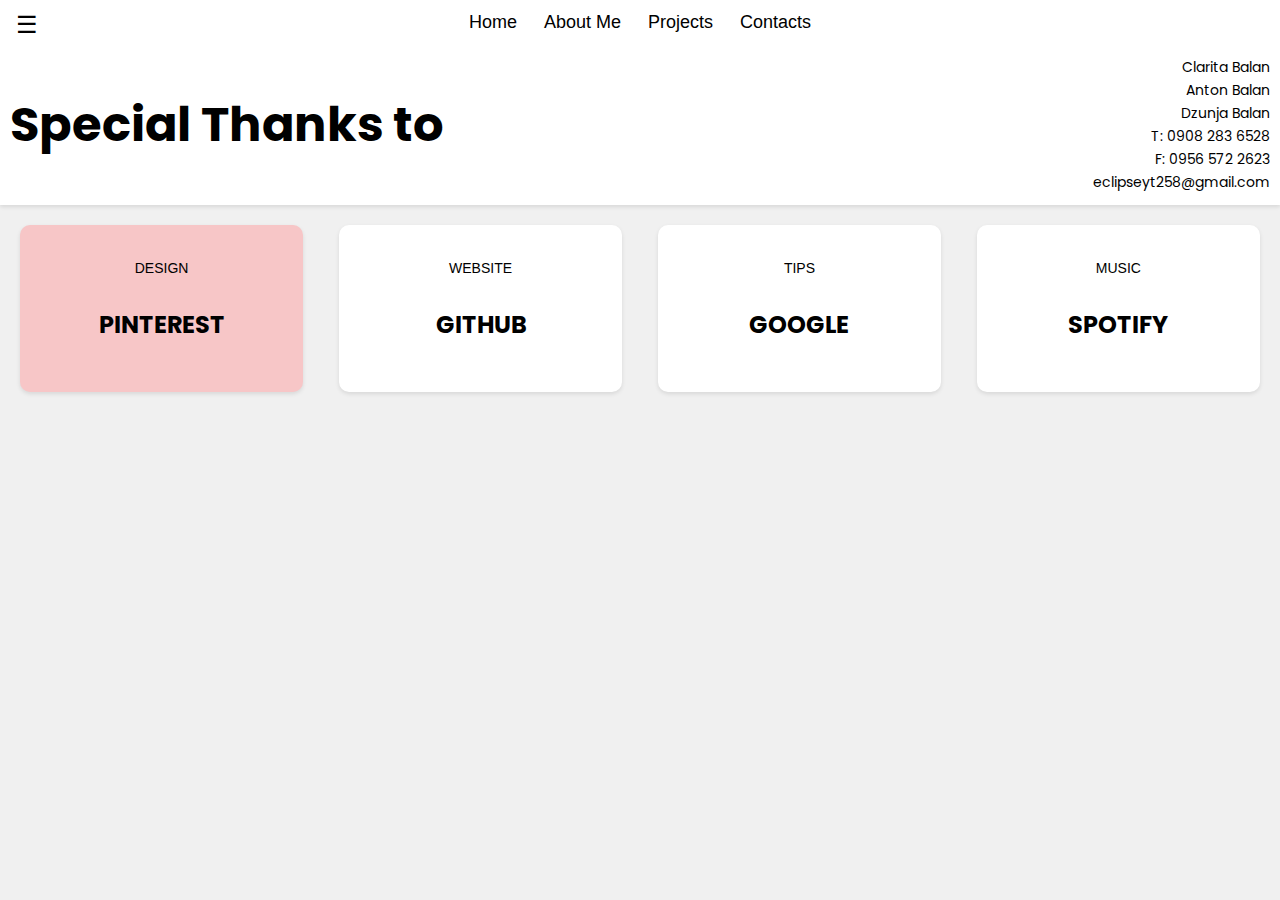
==== pages/page 4/index.html @ 563da6ed "refactor(ui): added js on credits page" ====
<!DOCTYPE html>
<html lang="en">
<head>
    <meta charset="UTF-8">
    <meta name="viewport" content="width=device-width, initial-scale=1.0">
    <title>Website Layout</title>
    <link rel="stylesheet" href="/pages/page 4/assets/css/style.css">
    <link href="https://fonts.googleapis.com/css2?family=Poppins:wght@300;400;600&display=swap" rel="stylesheet">
</head>
<body>
    <header class="header">
        <button id="navToggle" class="nav-toggle">☰</button>
        <div class="top-nav" id="topNav">
            <a href="/index.html"><button>Home</button></a>
            <a href="/pages/page1/index.html"><button>About Me</button></a>
            <a href="/pages/page2/index.html"><button>Projects</button></a>
            <a href="/pages/page 5/index.html"><button>Contacts</button></a>
        </div>
        <div class="main-nav">
            <h1>Special Thanks to</h1>
            <div class="contact-info">
                <p>Clarita Balan</p>
                <p>Anton Balan</p>
                <p>Dzunja Balan</p>
                <p>T: 0908 283 6528</p>
                <p>F: 0956 572 2623</p>
                <p>eclipseyt258@gmail.com</p>
            </div>
        </div>
    </header>
    <main class="main-content">
        <div id="home" class="card active">
            <a href="#home"><button>DESIGN </button></a>
            <h2>PINTEREST</h2>
        </div>
        <div id="about" class="card">
            <a href="#about"><button>WEBSITE</button></a>
            <h2>GITHUB</h2>
        </div>
        <div id="services" class="card">
            <a href="#services"><button>TIPS</button></a>
            <h2>GOOGLE</h2>
        </div>
        <div id="projects" class="card">
            <a href="#projects"><button>MUSIC</button></a>
            <h2>SPOTIFY</h2>
        </div>
    </main>
    <script src="/pages/page 4/assets/js/script.js"></script>
</body>
</html>
---- pages/page 4/assets/css/style.css ----
body {
    margin: 0;
    font-family: 'Poppins', sans-serif;
    background-color: #f0f0f0;
}

.header {
    background-color: #fff;
    color: #000;
    padding: 10px;
    position: relative;
    box-shadow: 0 2px 4px rgba(0,0,0,0.1);
}

.nav-toggle {
    background: none;
    border: none;
    color: black;
    font-size: 24px;
    cursor: pointer;
    position: absolute;
    top: 10px;
    left: 10px;
}

.top-nav {
    display: flex;
    justify-content: center;
    align-items: center;
    gap: 15px;
}

.top-nav button {
    background: none;
    border: none;
    color: black;
    font-size: 18px;
    cursor: pointer;
}

.main-nav {
    display: flex;
    justify-content: space-between;
    align-items: center;
    padding-top: 20px;
}

.main-nav h1 {
    margin: 0;
    font-size: 48px;
}

.contact-info {
    text-align: right;
}

.contact-info p {
    margin: 2px 0;
    font-size: 14px;
}

.main-content {
    display: flex;
    justify-content: space-between;
    padding: 20px;
}

.card {
    background-color: white;
    border-radius: 10px;
    width: 18%;
    padding: 30px;
    box-shadow: 0 2px 4px rgba(0,0,0,0.1);
    text-align: center;
    transition: transform 0.3s ease, background-color 0.3s ease;
}

.card button {
    background: none;
    border: none;
    color: #000;
    font-size: 14px;
    margin-bottom: 10px;
    cursor: pointer;
}

.card.active {
    background-color: #f7c6c7;
}

.card:hover {
    transform: scale(1.05);
    background-color: #e0e0e0;
}
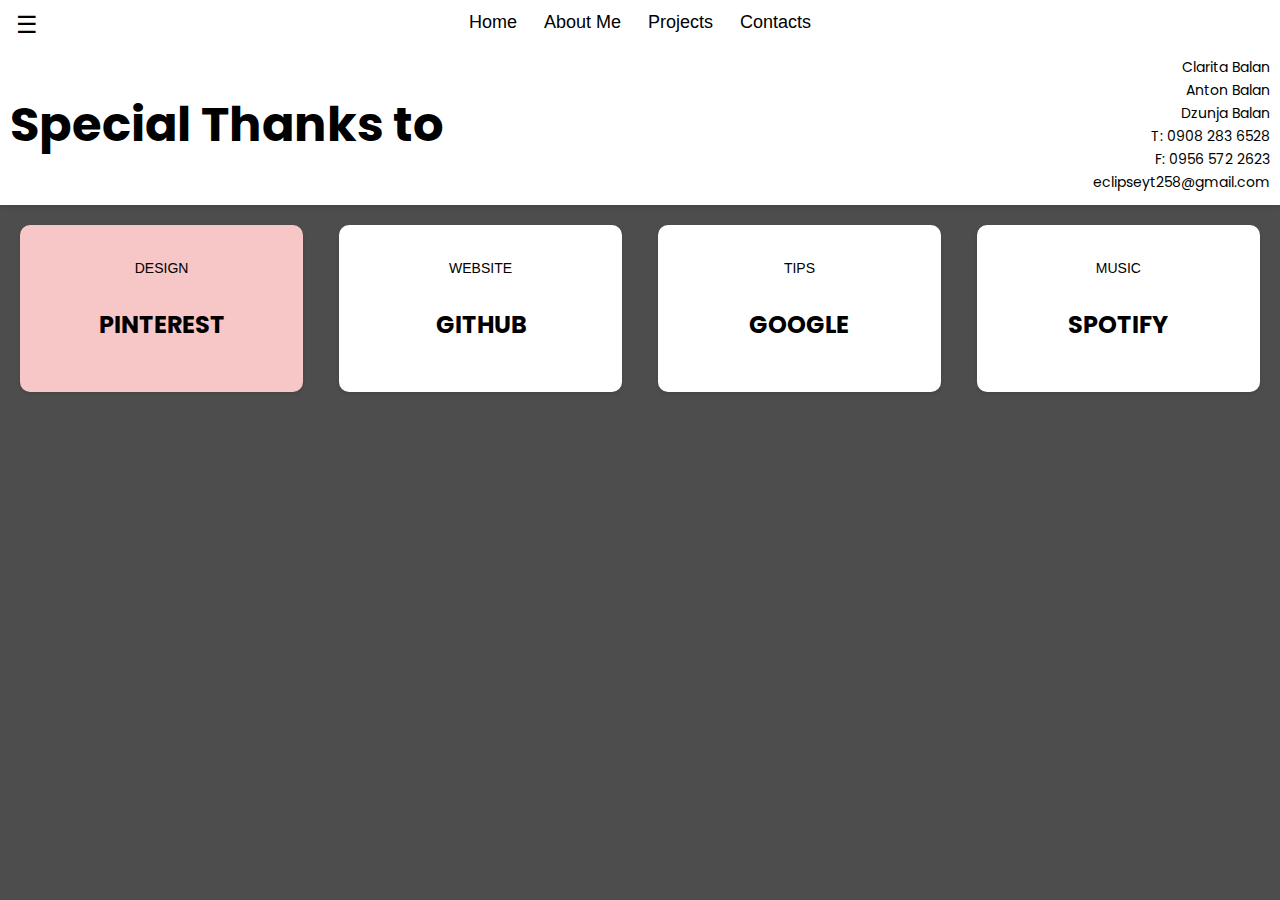
==== commit 3d244d56: "fix(link): fix all the linking" ====
--- a/pages/page 4/index.html
+++ b/pages/page 4/index.html
@@ -4,17 +4,17 @@
     <meta charset="UTF-8">
     <meta name="viewport" content="width=device-width, initial-scale=1.0">
     <title>Website Layout</title>
-    <link rel="stylesheet" href="/pages/page 4/assets/css/style.css">
+    <link rel="stylesheet" href="../../pages/page 4/assets/css/style.css">
     <link href="https://fonts.googleapis.com/css2?family=Poppins:wght@300;400;600&display=swap" rel="stylesheet">
 </head>
 <body>
     <header class="header">
         <button id="navToggle" class="nav-toggle">☰</button>
         <div class="top-nav" id="topNav">
-            <a href="/index.html"><button>Home</button></a>
-            <a href="/pages/page1/index.html"><button>About Me</button></a>
-            <a href="/pages/page2/index.html"><button>Projects</button></a>
-            <a href="/pages/page 5/index.html"><button>Contacts</button></a>
+            <a href="../../index.html"><button>Home</button></a>
+            <a href="../../pages/page1/index.html"><button>About Me</button></a>
+            <a href="../../pages/page2/index.html"><button>Projects</button></a>
+            <a href="../../pages/page5/index.html"><button>Contacts</button></a>
         </div>
         <div class="main-nav">
             <h1>Special Thanks to</h1>
@@ -46,6 +46,6 @@
             <h2>SPOTIFY</h2>
         </div>
     </main>
-    <script src="/pages/page 4/assets/js/script.js"></script>
+    <script src="../../pages/page 4/assets/js/script.js"></script>
 </body>
 </html>
--- a/pages/page 4/assets/css/style.css
+++ b/pages/page 4/assets/css/style.css
@@ -1,7 +1,7 @@
 body {
     margin: 0;
     font-family: 'Poppins', sans-serif;
-    background-color: #f0f0f0;
+    background-color: #4e4d4d;
 }
 
 .header {
